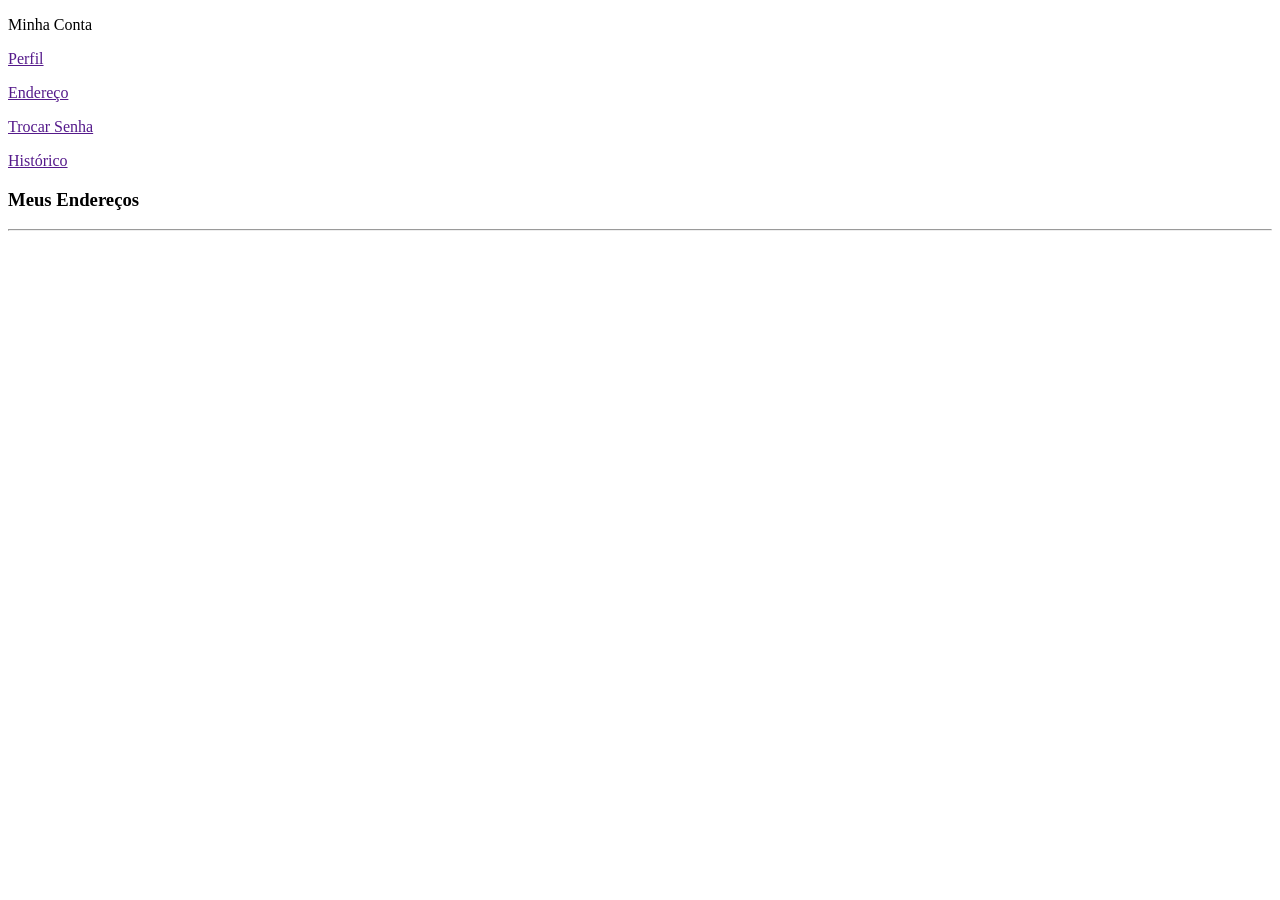
==== endereco.html @ a7c9cb1a "Add files via upload" ====
<!DOCTYPE html>
<html lang="pt-br">
<head>
    <meta charset="UTF-8">
    <meta http-equiv="X-UA-Compatible" content="IE=edge">
    <meta name="viewport" content="width=device-width, initial-scale=1.0">
    <title>Meus Endereços</title>
</head>
<body>
    <div class="container-fluid">
        <div class="row">
            <div class="col-4">
                <div class="user_menu">
                    <p><img src="" id="icon_user">Minha Conta</p>
                    <a href=""><p type="button" id="btn" class="btn">Perfil</p></a>
                    <a href=""><p type="button" id="btn" class="btn">Endereço</p></a>
                    <a href=""><p type="button" id="btn" class="btn">Trocar Senha</p></a>
                    <a href=""><p type="button" id="btn" class="btn">Histórico</p></a>
                </div>
            </div>

    <div class="col-8">
        <div class="mb-3">
            <h3 id="title">Meus Endereços</h3>
            <hr>
        </div>
    </div>
    </div>

</body>
</html>
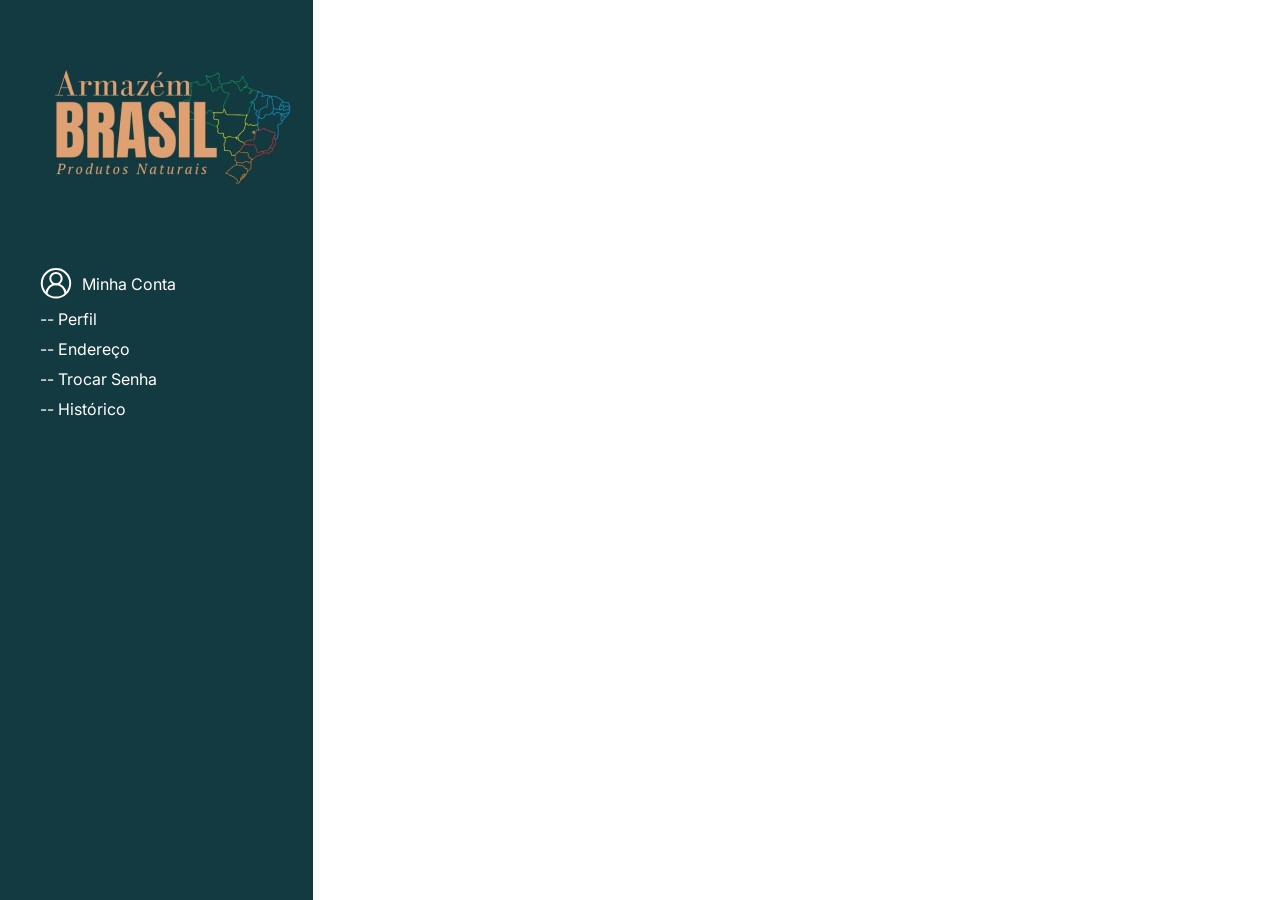
==== commit efb7065a: "Add files via upload" ====
--- a/endereco.html
+++ b/endereco.html
@@ -1,30 +1,71 @@
 <!DOCTYPE html>
-<html lang="pt-br">
+<html lang="en">
 <head>
     <meta charset="UTF-8">
-    <meta http-equiv="X-UA-Compatible" content="IE=edge">
     <meta name="viewport" content="width=device-width, initial-scale=1.0">
-    <title>Meus Endereços</title>
+    <title>Document</title>
+    
+    <style>
+        @import url('https://fonts.googleapis.com/css2?family=Inter:wght@100..900&display=swap');
+        * {
+            margin: 0;
+            padding: 0;
+            box-sizing: border-box;
+        }
+        body {
+            font-family: "Inter", sans-serif;
+            font-weight: 20px;
+        }
+        .container {
+            height: 100vh;
+            width: 313px;
+            background-color: #133A41;
+            color: #ffffff;
+            display: flex;
+            flex-direction: column;;
+        }
+        #logo img {
+            max-width: 100%;
+            height: auto;
+        }
+        #user_menu {
+            margin-top: 20px;
+            display: flex;
+            flex-direction: column;
+            margin-left: 40px;
+        }
+        .icon_user {
+            display: flex;
+            align-items: center;
+            margin-bottom: 10px;
+        }
+        .btn {
+            cursor: pointer;
+            margin-bottom: 10px;
+        }
+        .btn:hover {
+            text-decoration: underline;
+        }
+        a{
+            color: #ffffff;
+            text-decoration: none;
+        }
+
+    </style>
+
 </head>
 <body>
-    <div class="container-fluid">
-        <div class="row">
-            <div class="col-4">
-                <div class="user_menu">
-                    <p><img src="" id="icon_user">Minha Conta</p>
-                    <a href=""><p type="button" id="btn" class="btn">Perfil</p></a>
-                    <a href=""><p type="button" id="btn" class="btn">Endereço</p></a>
-                    <a href=""><p type="button" id="btn" class="btn">Trocar Senha</p></a>
-                    <a href=""><p type="button" id="btn" class="btn">Histórico</p></a>
-                </div>
-            </div>
 
-    <div class="col-8">
-        <div class="mb-3">
-            <h3 id="title">Meus Endereços</h3>
-            <hr>
+    <div class="container">
+        <div id="logo"><img src="logo.jpg" alt="Logo Promel"></div>
+
+        <div id="user_menu">
+            <div class="icon_user inter-font"><img src="Group.svg" id="icon_user" style="margin-right: 10px;">Minha Conta</div>
+            <a href=""><p class="btn">-- Perfil</p></a>
+            <a href=""><p class="btn">-- Endereço</p></a>
+            <a href=""><p class="btn">-- Trocar Senha</p></a>
+            <a href=""><p class="btn">-- Histórico</p></a>
         </div>
-    </div>
     </div>
 
 </body>
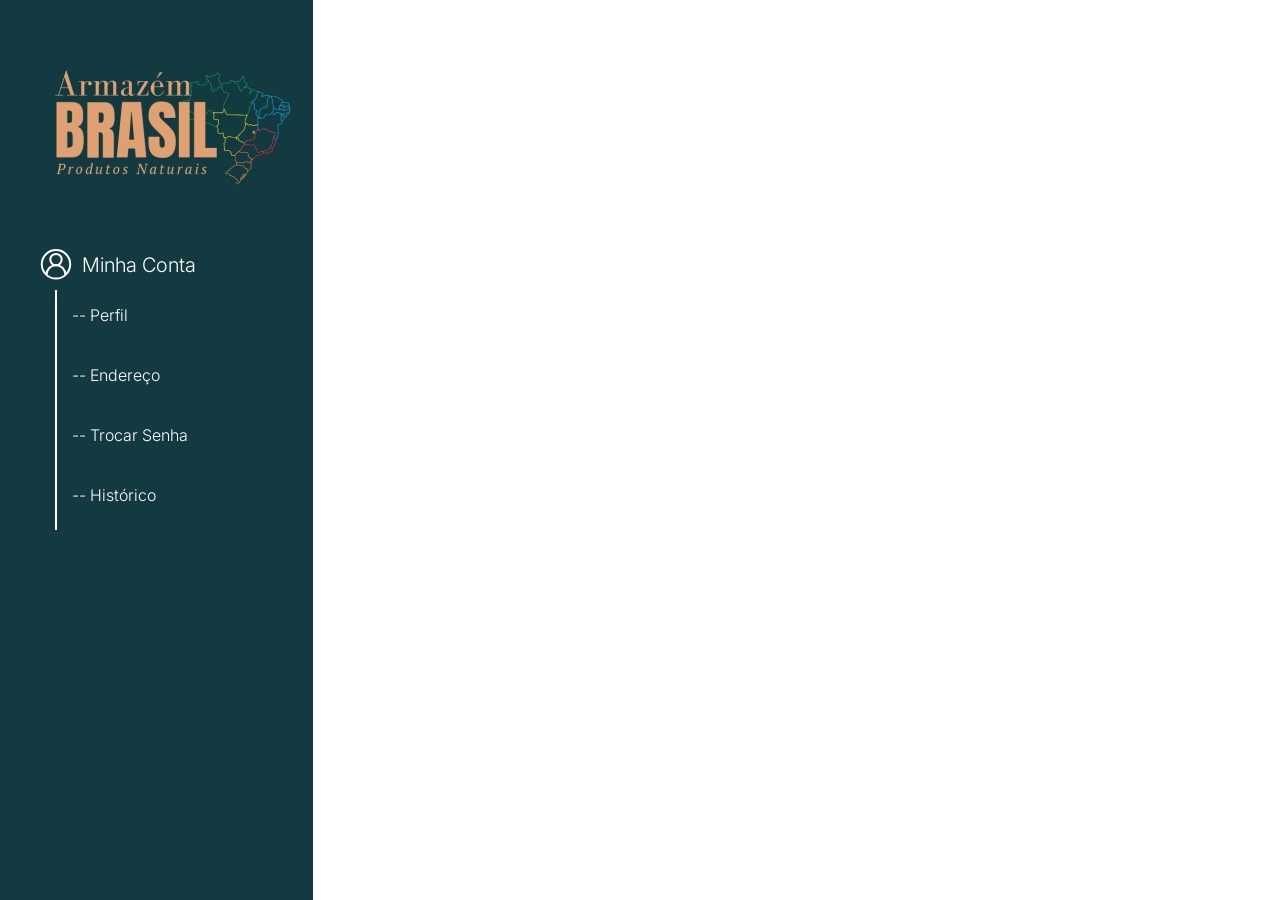
==== commit 8d515471: "Add files via upload" ====
--- a/endereco.html
+++ b/endereco.html
@@ -14,25 +14,31 @@
         }
         body {
             font-family: "Inter", sans-serif;
-            font-weight: 20px;
+            font-weight:300;
+            font-size: 20px;
         }
-        .container {
+        #navbar {
+            display: flex;
+            flex-direction: column;
             height: 100vh;
             width: 313px;
             background-color: #133A41;
             color: #ffffff;
-            display: flex;
-            flex-direction: column;;
         }
         #logo img {
             max-width: 100%;
             height: auto;
         }
         #user_menu {
-            margin-top: 20px;
             display: flex;
             flex-direction: column;
             margin-left: 40px;
+        }
+        .user_config {
+            margin-bottom: 10px;
+            margin-left: 15px;
+            font-size: 16px;
+            border-left: 2px solid white;
         }
         .icon_user {
             display: flex;
@@ -40,33 +46,38 @@
             margin-bottom: 10px;
         }
         .btn {
+            padding: 15px;
             cursor: pointer;
             margin-bottom: 10px;
         }
         .btn:hover {
-            text-decoration: underline;
+            opacity: 60%;
+            transition: 0.5s;
         }
         a{
             color: #ffffff;
             text-decoration: none;
         }
+        
 
     </style>
 
 </head>
 <body>
-
-    <div class="container">
+    <nav id="navbar">
         <div id="logo"><img src="logo.jpg" alt="Logo Promel"></div>
 
+    
         <div id="user_menu">
-            <div class="icon_user inter-font"><img src="Group.svg" id="icon_user" style="margin-right: 10px;">Minha Conta</div>
-            <a href=""><p class="btn">-- Perfil</p></a>
-            <a href=""><p class="btn">-- Endereço</p></a>
-            <a href=""><p class="btn">-- Trocar Senha</p></a>
-            <a href=""><p class="btn">-- Histórico</p></a>
+            <div class="icon_user"><img src="Group.svg" style="margin-right: 10px;">Minha Conta</div>
+            <div class="user_config">
+                <a href=""><p class="btn">-- Perfil</p></a>
+                <a href=""><p class="btn">-- Endereço</p></a>
+                <a href=""><p class="btn">-- Trocar Senha</p></a>
+                <a href=""><p class="btn">-- Histórico</p></a>
+            </div>
         </div>
-    </div>
+    </nav>
 
 </body>
 </html>
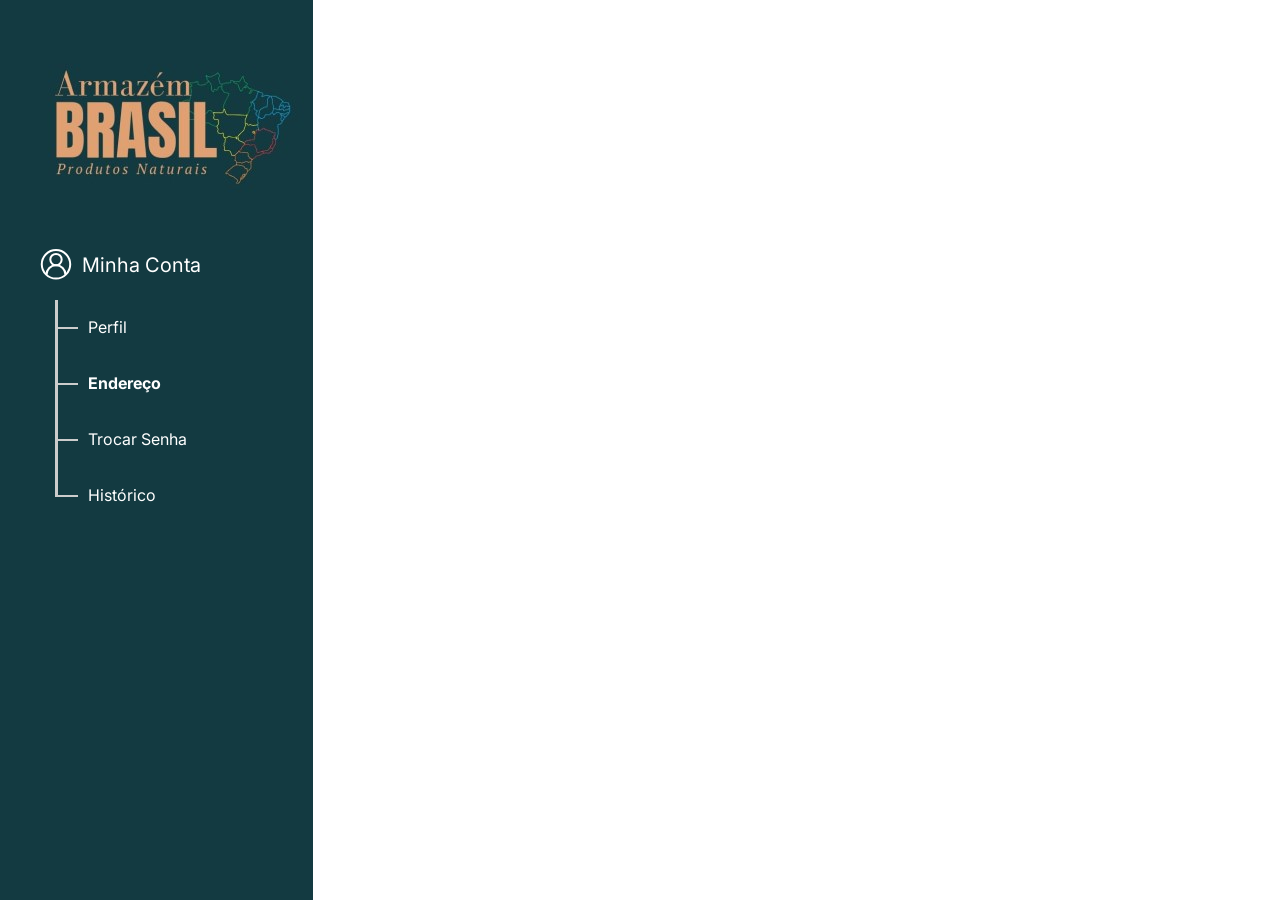
==== commit 00f743ce: "Add files via upload" ====
--- a/endereco.html
+++ b/endereco.html
@@ -3,64 +3,8 @@
 <head>
     <meta charset="UTF-8">
     <meta name="viewport" content="width=device-width, initial-scale=1.0">
+    <link href="./assets/Styles/endereco.css" rel="stylesheet">
     <title>Document</title>
-    
-    <style>
-        @import url('https://fonts.googleapis.com/css2?family=Inter:wght@100..900&display=swap');
-        * {
-            margin: 0;
-            padding: 0;
-            box-sizing: border-box;
-        }
-        body {
-            font-family: "Inter", sans-serif;
-            font-weight:300;
-            font-size: 20px;
-        }
-        #navbar {
-            display: flex;
-            flex-direction: column;
-            height: 100vh;
-            width: 313px;
-            background-color: #133A41;
-            color: #ffffff;
-        }
-        #logo img {
-            max-width: 100%;
-            height: auto;
-        }
-        #user_menu {
-            display: flex;
-            flex-direction: column;
-            margin-left: 40px;
-        }
-        .user_config {
-            margin-bottom: 10px;
-            margin-left: 15px;
-            font-size: 16px;
-            border-left: 2px solid white;
-        }
-        .icon_user {
-            display: flex;
-            align-items: center;
-            margin-bottom: 10px;
-        }
-        .btn {
-            padding: 15px;
-            cursor: pointer;
-            margin-bottom: 10px;
-        }
-        .btn:hover {
-            opacity: 60%;
-            transition: 0.5s;
-        }
-        a{
-            color: #ffffff;
-            text-decoration: none;
-        }
-        
-
-    </style>
 
 </head>
 <body>
@@ -69,12 +13,13 @@
 
     
         <div id="user_menu">
-            <div class="icon_user"><img src="Group.svg" style="margin-right: 10px;">Minha Conta</div>
-            <div class="user_config">
-                <a href=""><p class="btn">-- Perfil</p></a>
-                <a href=""><p class="btn">-- Endereço</p></a>
-                <a href=""><p class="btn">-- Trocar Senha</p></a>
-                <a href=""><p class="btn">-- Histórico</p></a>
+            <div class="icon"><img src="Group.svg" style="margin-right: 10px;">Minha Conta</div>
+
+            <div id="user_config">
+                <div class="linha"><div class="seta"></div><a href=""><p class="btn">Perfil</p></a></div>
+                <div class="linha"><div class="seta"></div><a href=""><p class="btn active">Endereço</p></a></div>
+                <div class="linha"><div class="seta"></div><a href=""><p class="btn">Trocar Senha</p></a></div>
+                <div class="linha"><div class="seta"></div><a href=""><p class="btn">Histórico</p></a></div>
             </div>
         </div>
     </nav>
--- a/assets/Styles/endereco.css
+++ b/assets/Styles/endereco.css
@@ -0,0 +1,65 @@
+@import url('https://fonts.googleapis.com/css2?family=Inter:wght@100..900&display=swap');
+* {
+    margin: 0;
+    padding: 0;
+    box-sizing: border-box;
+}body {
+    font-family: "Inter", sans-serif;
+    font-size: 20px;
+}a{
+    color: #ffffff;
+    text-decoration: none;
+}
+
+#navbar {
+    display: flex;
+    flex-direction: column;
+    height: 100vh;
+    width: 313px;
+    background-color: #133A41;
+    color: #ffffff;
+}
+#logo img {
+    max-width: 100%;
+    height: auto;
+}
+#user_menu {
+    display: flex;
+    flex-direction: column;
+    margin-left: 40px;
+}
+#user_config {
+    margin-bottom: 10px;
+    margin-left: 15px;
+    font-size: 16px;
+    border-left: 3px solid hsl(0, 0%, 80%);
+    height: 197px;
+}
+
+.icon {
+    display: flex;
+    align-items: center;
+    margin-bottom: 20px;
+}
+.btn {
+    padding: 15px;
+    cursor: pointer;
+    margin-bottom: 4px;
+    margin-left: 15px;
+}
+.btn:hover {
+    opacity: 60%;
+    transition: 0.5s;
+}
+.active{
+    font-weight: bold;
+}
+.seta{
+    width: 20px; 
+    height: 0px; 
+    left: 0px; 
+    top: 27px;
+    border: 1px hsl(0, 0%, 80%) solid;  
+    position: relative;
+}
+
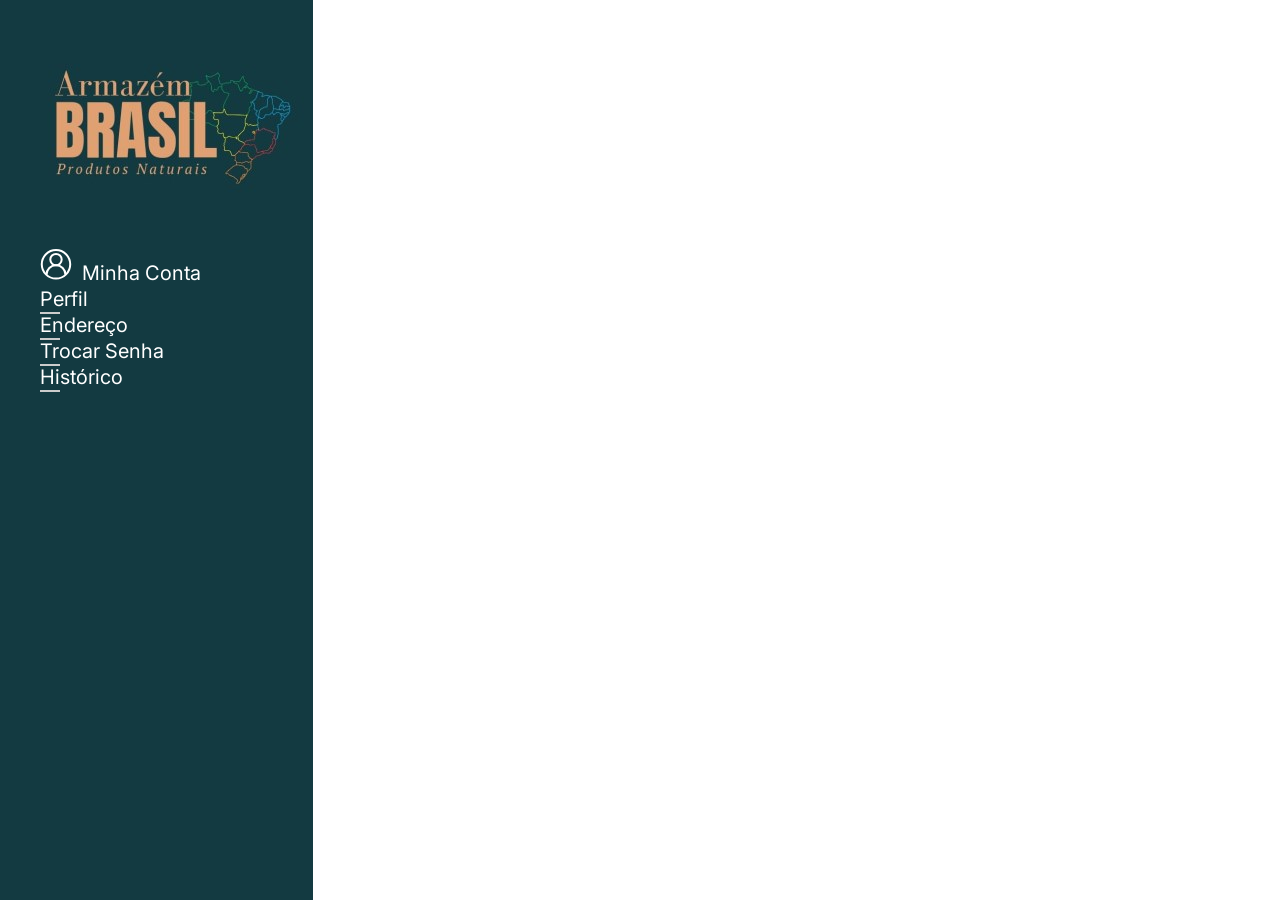
==== commit e145d6b6: "Add files via upload" ====
--- a/endereco.html
+++ b/endereco.html
@@ -11,15 +11,14 @@
     <nav id="navbar">
         <div id="logo"><img src="logo.jpg" alt="Logo Promel"></div>
 
-    
         <div id="user_menu">
-            <div class="icon"><img src="Group.svg" style="margin-right: 10px;">Minha Conta</div>
+            <div class="icone"><img src="./assets/imgs/Group.svg" style="margin-right: 10px;">Minha Conta</div>
 
-            <div id="user_config">
-                <div class="linha"><div class="seta"></div><a href=""><p class="btn">Perfil</p></a></div>
-                <div class="linha"><div class="seta"></div><a href=""><p class="btn active">Endereço</p></a></div>
-                <div class="linha"><div class="seta"></div><a href=""><p class="btn">Trocar Senha</p></a></div>
-                <div class="linha"><div class="seta"></div><a href=""><p class="btn">Histórico</p></a></div>
+            <div id="user_pages">
+                <div class="linha"><div class="seta"></div><a href=""><p class="botao pagatual">Perfil</p></a></div>
+                <div class="linha"><div class="seta"></div><a href=""><p class="botao">Endereço</p></a></div>
+                <div class="linha"><div class="seta"></div><a href=""><p class="botao">Trocar Senha</p></a></div>
+                <div class="linha"><div class="seta"></div><a href=""><p class="botao">Histórico</p></a></div>
             </div>
         </div>
     </nav>
